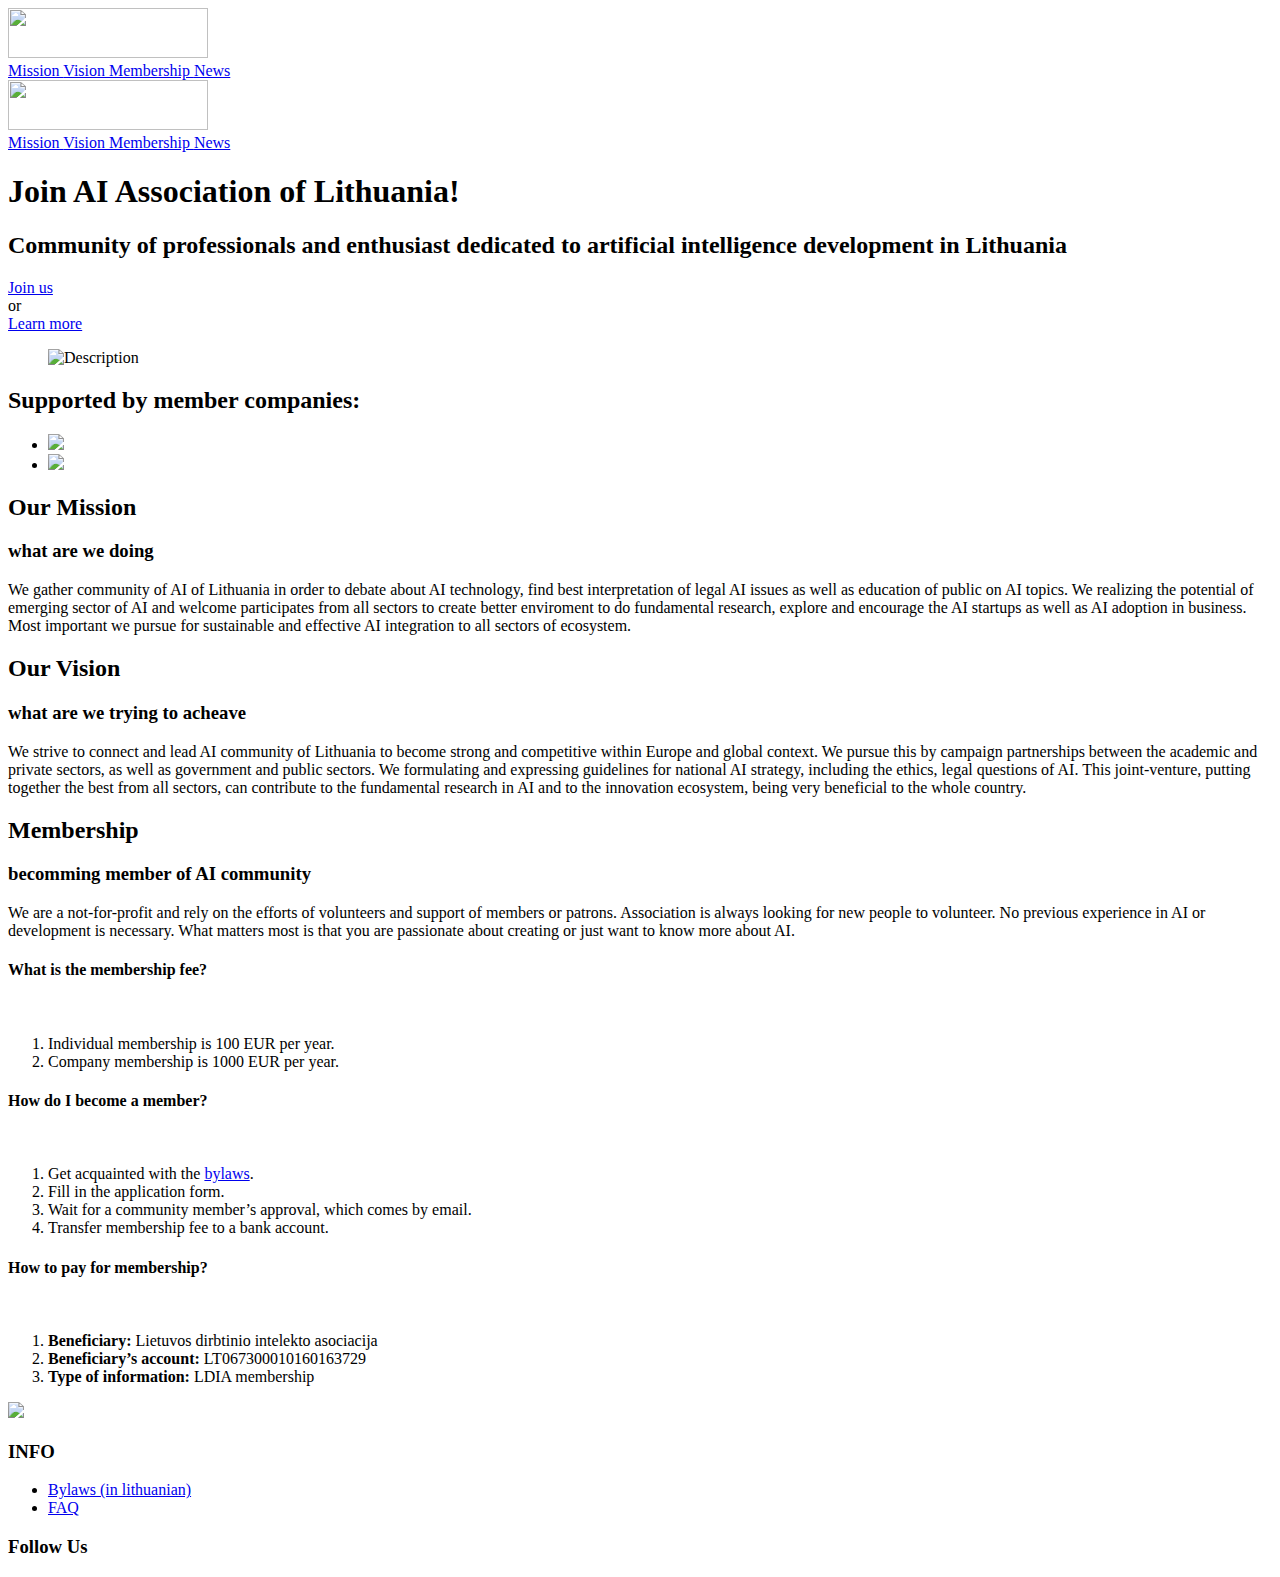
==== docs/index.html @ d112780f "rebuild" ====
<!DOCTYPE html>
<html lang="en-us">
  <head>
	<meta name="generator" content="Hugo 0.62.2" />
    

<meta property="og:title" content="Lithuania AI" />
<meta property="og:description" content="" />
<meta property="og:type" content="website" />
<meta property="og:url" content="https://theinference.tech/" />
<meta property="og:updated_time" content="2020-02-01T18:18:00+02:00" />


<meta name="description" content="Hardcoded description; the author should update :)" />
<meta charset="utf-8">
<meta name="viewport" content="width=device-width, initial-scale=1, shrink-to-fit=no">
<meta http-equiv="x-ua-compatible" content="ie=edge">
    <title>Lithuania AI</title>
    
<link rel="icon" type="image/png" href="/images/favicon.png" />
<link href="https://fonts.googleapis.com/css?family=Open&#43;Sans:400,600" rel="stylesheet">
<link rel="stylesheet" type="text/css" href="/css/style.min.1fcfa3f5044fa85db16c0efb111622a58c9e3b848386e39e2d37d505c9d7eebc.css" integrity="sha256-H8&#43;j9QRPqF2xbA77ERYipYyeO4SDhuOeLTfVBcnX7rw=">
<link rel="stylesheet" type="text/css" href="/css/icons.css">
<link rel="stylesheet" href="/css/custom.css">

  </head>
  <body>
    
    <div id="preloader">
      <div id="status"></div>
    </div>

    
    
    <section class="hero is-fullheight is-default is-bold">
  

<nav class="navbar is-fresh is-transparent no-shadow" role="navigation" aria-label="main navigation">
  <div class="container">
    <div class="navbar-brand">
      <a class="navbar-item" href="/">
        <img src="/images/logos/LDIA_200x50.svg" alt="" width="200" height="50" style="max-height: 50px !important; height: 50px;">
      </a>

      <a role="button" class="navbar-burger" aria-label="menu" aria-expanded="false" data-target="navbar-menu">
        <span aria-hidden="true"></span>
        <span aria-hidden="true"></span>
        <span aria-hidden="true"></span>
      </a>
    </div>

      <div id="navbar-menu" class="navbar-menu is-static">

        <div class="navbar-end">
          <a href="/#section1" class="navbar-item is-secondary">
            Mission
          </a>
          <a href="/#section2" class="navbar-item is-secondary">
            Vision
          </a>
          <a href="/#section3" class="navbar-item is-secondary">
            Membership
          </a>
          <a href="/news" class="navbar-item is-secondary">
            News
          </a>
        </div>
      </div>
  </div>
</nav>

  

<nav id="navbar-clone" class="navbar is-fresh is-transparent" role="navigation" aria-label="main navigation">
  <div class="container">
    <div class="navbar-brand">
      <a class="navbar-item" href="/">
        <img src="/images/logos/LDIA_200x50.svg" alt="" width="200" height="50" style="max-height: 50px !important; height: 50px;">
      </a>

      <a role="button" class="navbar-burger" aria-label="menu" aria-expanded="false" data-target="cloned-navbar-menu">
        <span aria-hidden="true"></span>
        <span aria-hidden="true"></span>
        <span aria-hidden="true"></span>
      </a>
    </div>

    <div id="cloned-navbar-menu" class="navbar-menu is-fixed">

      <div class="navbar-end">
        <a href="/#section1" class="navbar-item is-secondary">
          Mission
        </a>
        <a href="/#section2" class="navbar-item is-secondary">
          Vision
        </a>
        <a href="/#section3" class="navbar-item is-secondary">
          Membership
        </a>
        <a href="/news" class="navbar-item is-secondary">
          News
        </a>
      </div>
    </div>
</div>
</nav>

  
<div class="hero-body">
  <div class="container">
    <div class="columns is-vcentered">
      <div class="column is-5 is-offset-1 landing-caption">
        <h1 class="title is-1 is-bold is-spaced">
          Join AI Association of Lithuania!
        </h1>
        
        <h2 class="subtitle is-5 is-muted">
          Community of professionals and enthusiast dedicated to artificial intelligence development in Lithuania
        </h2>
        
        <div class="columns is-vcentered">
          <div class="column is-4">
            <a class="button cta rounded primary-btn raised" href="/#section3">
              Join us
            </a>
          </div>
          <div class="column is-1">or</div>
          <div class="column is-5">
            <a class="button cta rounded is-outlined" href="/#section1">
              Learn more
            </a>
          </div>
        </div>
      </div>
      <div class="column is-5 is-offset-1">
        <figure class="image is-4by3">
          <img src="/images/illustrations/Group_393x295.svg" alt="Description">
        </figure>
      </div>
    </div>
  </div>
</div>
  
<div class="hero-foot mb-20">
  <div class="container">
    <div class="columns">
      <div class="column">
        <h2 class="title is-5 has-text-grey-light has-text-centered">Supported by member companies:</h2>
      </div>
    </div>
    <div class="tabs is-centered">
      <ul>
        <li>
          <a>
            <img class="partner-logo" src="/images/logos/members/oxipit.svg">
          </a>
        </li>
        <li>
          <a>
            <img class="partner-logo" src="/images/logos/members/neurotechnology.svg">
          </a>
        </li>
      </ul>
    </div>
  </div>
</div>
</section>
    

    
    
<section id="section1" class="section section-feature-grey is-medium">
  <div class="container">
    <div class="title-wrapper has-text-centered">
      <h2 class="title is-2">Our Mission</h2>
      <h3 class="subtitle is-5 is-muted">what are we doing</h3>
      <div class="divider is-centered"></div>
    </div>

    <div class="content-wrapper">
      <div class="columns">
        <div class="column">
          <div class="has-text-centered has-text-justified revealOnScroll delay-1" data-animation="fadeInLeft">
            <p>We gather community of AI of Lithuania in order to debate about AI technology, find best interpretation of legal AI issues as well as education of public on AI topics. We realizing the potential of emerging sector of AI and welcome participates from all sectors to create better enviroment to do fundamental research, explore and encourage the AI startups as well as AI adoption in business. Most important we pursue for sustainable and effective AI integration to all sectors of ecosystem.</p>
          </div>
        </div>
      </div>
    </div>
  </div>
</section>

    

    
    
<section id="section2" class="section is-medium">
  <div class="container">
    <div class="title-wrapper has-text-centered">
      <h2 class="title is-2">Our Vision</h2>
      <h3 class="subtitle is-5 is-muted">what are we trying to acheave</h3>
      <div class="divider is-centered"></div>
    </div>

    <div class="content-wrapper">
      <div class="columns">
        <div class="column">
          <div class="has-text-centered has-text-justified revealOnScroll delay-1" data-animation="fadeInLeft">
            <p>We strive to connect and lead AI community of Lithuania to become strong and competitive within Europe and global context. We pursue this by campaign partnerships between the academic and private sectors, as well as government and public sectors. We formulating and expressing guidelines for national AI strategy, including the ethics, legal questions of AI. This joint-venture, putting together the best from all sectors, can contribute to the fundamental research in AI and to the innovation ecosystem, being very beneficial to the whole country.</p>
          </div>
        </div>
      </div>
    </div>
  </div>
</section>

    

    
    
<section id="section3" class="section section-feature-grey is-medium">
  <div class="container">
    <div class="title-wrapper has-text-centered">
      <h2 class="title is-2">Membership</h2>
      <h3 class="subtitle is-5 is-muted">becomming member of AI community</h3>
      <div class="divider is-centered"></div>
    </div>

    <div class="content-wrapper">
      <div class="columns">
        <div class="column">
          <div class="has-text-justified revealOnScroll delay-1" data-animation="fadeInLeft">
            <p>We are a not-for-profit and rely on the efforts of volunteers and support of members or patrons. Association is always looking for new people to volunteer. No previous experience in AI or development is necessary. What matters most is that you are passionate about creating or just want to know more about AI.</p>
          </div>
        </div>
      </div>
      <div class="columns">
        <div class="column is-one-third">
          <div class="feature-card is-bordered has-text-centered revealOnScroll delay-1" data-animation="fadeInLeft">
            <div class="card-title">
              <h4>What is the membership fee?</h4>
            </div>
            &nbsp;
            <div class="card-text has-text-left">
              <ol>
                <li>Individual membership is 100 EUR per year.</li>
                <li>Company membership is 1000 EUR per year.</li>
              </ol>
            </div>
          </div>
        </div>
        <div class="column is-one-third">
          <div class="feature-card is-bordered has-text-centered revealOnScroll delay-1" data-animation="fadeInLeft">
            <div class="card-title">
              <h4>How do I become a member?</h4>
            </div>
            &nbsp;
            <div class="card-text has-text-left">
              <ol>
                <li>Get acquainted with the <a href="/files/ldia_istatai.pdf" target="_blank">bylaws</a>.</li>
                <li>Fill in the application form.</li>
                <li>Wait for a community member’s approval, which comes by email.</li>
                <li>Transfer membership fee to a bank account.</li>
              </ol>
            </div>
          </div>
        </div>

        <div class="column is-one-third">
          <div class="feature-card is-bordered has-text-centered revealOnScroll delay-1" data-animation="fadeInLeft">
            <div class="card-title">
              <h4>How to pay for membership?</h4>
            </div>
            &nbsp;
            <div class="card-text has-text-left">
              <ol>
                <li><b>Beneficiary:</b> Lietuvos dirbtinio intelekto asociacija</li>
                <li><b>Beneficiary’s account:</b> LT067300010160163729</li>
                <li><b>Type of information:</b> LDIA membership</li>
              </ol>
            </div>
          </div>
        </div>
      </div>
    </div>
  </div>
</section>
    

    

    

    
    
<footer class="footer footer-dark">
  <div class="container">
    <div class="columns">
      <div class="column">
        <div class="footer-logo">
          <img src="/images/logos/LDIA_200x50.svg">
        </div>
      </div>
        <div class="column">
          <div class="footer-column">
            <div class="footer-header">
                <h3>INFO</h3>
            </div>
            <ul class="link-list">
              <li>
                <a href="files/ldia_istatai.pdf">
                  Bylaws (in lithuanian)
                </a>
              </li>
              <li>
                <a href="/faq">
                  FAQ
                </a>
              </li>
            </ul>
          </div>
        </div>
      <div class="column">
        <div class="footer-column">
          <div class="footer-header">
            <h3>Follow Us</h3>
            <nav class="level is-mobile">
              <div class="level-left">
                <a class="level-item" href="https://ai-lithuania.slack.com/join/shared_invite/enQtNTYzMjM3MzAwMTc4LTQ2ZGY2YTE3OWY1NjBmZWE0ZTE2NzY5OGQ5OGFkYzNkNzZjYWE4ZTEwYmZkMTM5YjRlOWI4MTE1NGNlNzAwMDU?fbclid=IwAR30mLUmQxwtltorZgb9O8aVhlE4q-9gjbeJ7l_3SCsnjO6ll8QuEY7dd0g" target="_blank">
                  <span class="icon"><i class="fa fa-slack"></i></span>
                </a>
                <a class="level-item" href="https://www.facebook.com/groups/artificialintelligence.lt/" target="_blank">
                  <span class="icon"><i class="fa fa-facebook"></i></span>
                </a>
                <a class="level-item" href="https://www.linkedin.com/company/lithuania-ai/" target="_blank">
                  <span class="icon"><i class="fa fa-linkedin"></i></span>
                </a>
                <a class="level-item" href="https://www.eventbrite.com/o/artificial-intelligence-association-of-lithuania-ldia-16793448984" target="_blank">
                  <span class="icon"><i class="fa fa-ticket"></i></span>
                </a>
                <a class="level-item" href="mailto:%20info@lithuania.ai" target="_blank">
                  <span class="icon"><i class="fa fa-envelope"></i></span>
                </a>
              </div>
            </nav>
          </div>
        </div>
      </div>
    </div>
  </div>
</footer>

    

    
    <div id="backtotop"><a href="#"></a></div>

    
    


    
    <div id="backtotop"><a href="#"></a></div>

    

    <script src="https://cdnjs.cloudflare.com/ajax/libs/jquery/2.2.4/jquery.min.js"></script>
<script src="https://unpkg.com/feather-icons"></script>
<script src="/js/fresh.js"></script>
<script src="/js/jquery.panelslider.min.js"></script>
<script src="https://cdnjs.cloudflare.com/ajax/libs/modernizr/2.8.3/modernizr.min.js"></script>
  </body>
</html>
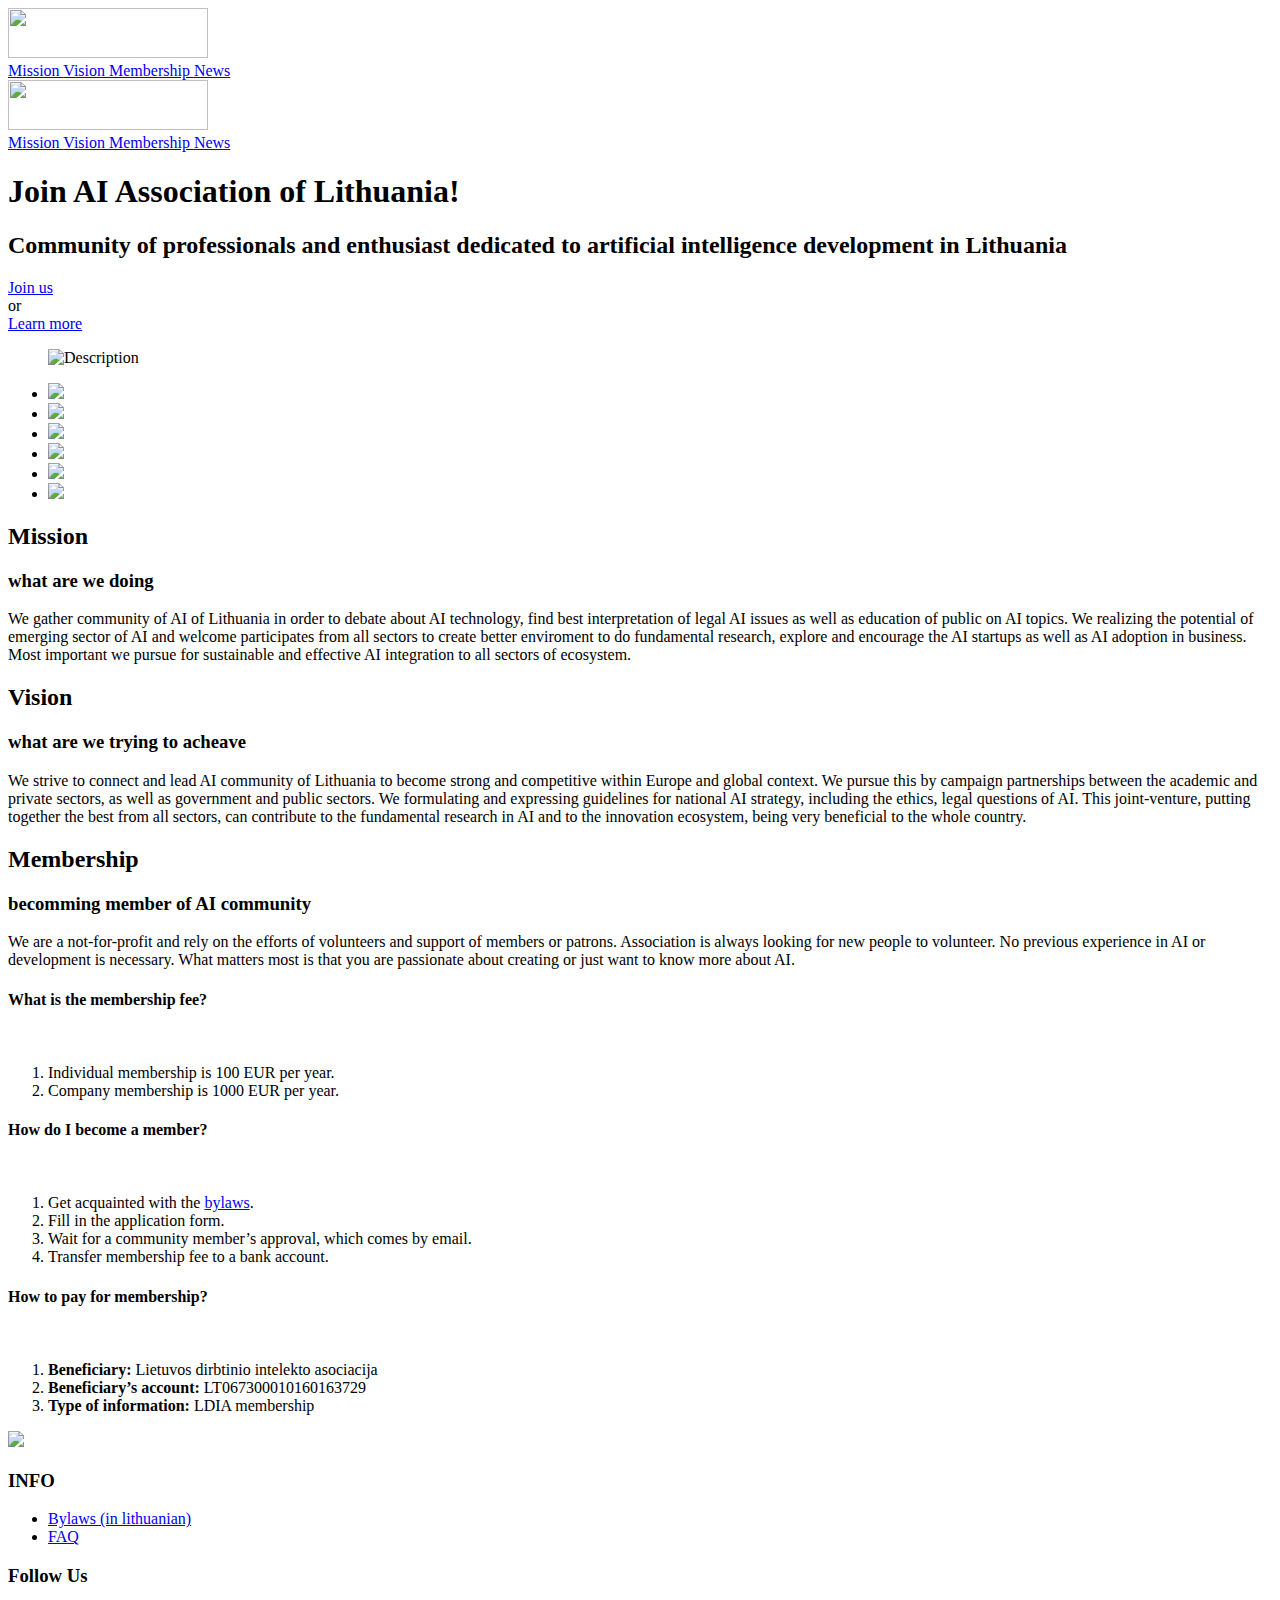
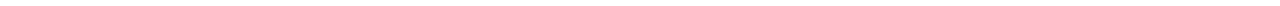
==== commit 852476a2: "rebuild site, merge mission vision sections" ====
--- a/docs/index.html
+++ b/docs/index.html
@@ -5,13 +5,13 @@
     
 
 <meta property="og:title" content="Lithuania AI" />
-<meta property="og:description" content="" />
+<meta property="og:description" content="Artificial Intelligence Association of Lithuania community site" />
 <meta property="og:type" content="website" />
 <meta property="og:url" content="https://theinference.tech/" />
 <meta property="og:updated_time" content="2020-02-01T18:18:00+02:00" />
 
 
-<meta name="description" content="Hardcoded description; the author should update :)" />
+<meta name="description" content="Artificial Intelligence Association of Lithuania community site" />
 <meta charset="utf-8">
 <meta name="viewport" content="width=device-width, initial-scale=1, shrink-to-fit=no">
 <meta http-equiv="x-ua-compatible" content="ie=edge">
@@ -55,7 +55,7 @@
           <a href="/#section1" class="navbar-item is-secondary">
             Mission
           </a>
-          <a href="/#section2" class="navbar-item is-secondary">
+          <a href="/#section1" class="navbar-item is-secondary">
             Vision
           </a>
           <a href="/#section3" class="navbar-item is-secondary">
@@ -91,7 +91,7 @@
         <a href="/#section1" class="navbar-item is-secondary">
           Mission
         </a>
-        <a href="/#section2" class="navbar-item is-secondary">
+        <a href="/#section1" class="navbar-item is-secondary">
           Vision
         </a>
         <a href="/#section3" class="navbar-item is-secondary">
@@ -143,21 +143,36 @@
   
 <div class="hero-foot mb-20">
   <div class="container">
-    <div class="columns">
-      <div class="column">
-        <h2 class="title is-5 has-text-grey-light has-text-centered">Supported by member companies:</h2>
-      </div>
-    </div>
     <div class="tabs is-centered">
       <ul>
         <li>
           <a>
-            <img class="partner-logo" src="/images/logos/members/oxipit.svg">
-          </a>
-        </li>
-        <li>
-          <a>
-            <img class="partner-logo" src="/images/logos/members/neurotechnology.svg">
+            <img class="partner-logo" src="/images/logos/members/Exacaster_123x70.png">
+          </a>
+        </li>
+        <li>
+          <a>
+            <img class="partner-logo" src="/images/logos/members/NeuroTechnology_123x70.png">
+          </a>
+        </li>
+        <li>
+          <a>
+            <img class="partner-logo" src="/images/logos/members/Oxipit_123x70_horiz.png">
+          </a>
+        </li>
+        <li>
+          <a>
+            <img class="partner-logo" src="/images/logos/members/Pixelmator_123x70.png">
+          </a>
+        </li>
+        <li>
+          <a>
+            <img class="partner-logo" src="/images/logos/members/Satalia_123x70.png">
+          </a>
+        </li>
+        <li>
+          <a>
+            <img class="partner-logo" src="/images/logos/members/Unity_123x70.png">
           </a>
         </li>
       </ul>
@@ -167,57 +182,45 @@
 </section>
     
 
-    
-    
-<section id="section1" class="section section-feature-grey is-medium">
-  <div class="container">
-    <div class="title-wrapper has-text-centered">
-      <h2 class="title is-2">Our Mission</h2>
-      <h3 class="subtitle is-5 is-muted">what are we doing</h3>
-      <div class="divider is-centered"></div>
-    </div>
-
+    <section id="section1" class="section section-feature-grey is-medium">
+  <div class="container">
     <div class="content-wrapper">
-      <div class="columns">
-        <div class="column">
-          <div class="has-text-centered has-text-justified revealOnScroll delay-1" data-animation="fadeInLeft">
-            <p>We gather community of AI of Lithuania in order to debate about AI technology, find best interpretation of legal AI issues as well as education of public on AI topics. We realizing the potential of emerging sector of AI and welcome participates from all sectors to create better enviroment to do fundamental research, explore and encourage the AI startups as well as AI adoption in business. Most important we pursue for sustainable and effective AI integration to all sectors of ecosystem.</p>
-          </div>
+      <div class="tile is-ancestor">
+        <div class="tile is-parent">
+          <article class="tile is-child">
+            <div class="content">
+              <div class="title-wrapper has-text-centered">
+                <h2 class="title is-2">Mission</h2>
+                <h3 class="subtitle is-5 is-muted">what are we doing</h3>
+                <div class="divider is-centered"></div>
+              </div>
+              <p></p>
+              <p class="content has-text-justified">We gather community of AI of Lithuania in order to debate about AI technology, find best interpretation of legal AI issues as well as education of public on AI topics. We realizing the potential of emerging sector of AI and welcome participates from all sectors to create better enviroment to do fundamental research, explore and encourage the AI startups as well as AI adoption in business. Most important we pursue for sustainable and effective AI integration to all sectors of ecosystem.</p>
+            </div>
+          </article>
+        </div>
+        <div class="tile is-parent">
+          <article class="tile is-child">
+            <div class="content">
+              <div class="title-wrapper has-text-centered">
+                <h2 class="title is-2">Vision</h2>
+                <h3 class="subtitle is-5 is-muted">what are we trying to acheave</h3>
+                <div class="divider is-centered"></div>
+              </div>
+              <p></p>
+              <p class="content content has-text-justified">We strive to connect and lead AI community of Lithuania to become strong and competitive within Europe and global context. We pursue this by campaign partnerships between the academic and private sectors, as well as government and public sectors. We formulating and expressing guidelines for national AI strategy, including the ethics, legal questions of AI. This joint-venture, putting together the best from all sectors, can contribute to the fundamental research in AI and to the innovation ecosystem, being very beneficial to the whole country.</p>
+            </div>
+          </article>
         </div>
       </div>
     </div>
   </div>
 </section>
 
-    
-
-    
-    
-<section id="section2" class="section is-medium">
-  <div class="container">
-    <div class="title-wrapper has-text-centered">
-      <h2 class="title is-2">Our Vision</h2>
-      <h3 class="subtitle is-5 is-muted">what are we trying to acheave</h3>
-      <div class="divider is-centered"></div>
-    </div>
-
-    <div class="content-wrapper">
-      <div class="columns">
-        <div class="column">
-          <div class="has-text-centered has-text-justified revealOnScroll delay-1" data-animation="fadeInLeft">
-            <p>We strive to connect and lead AI community of Lithuania to become strong and competitive within Europe and global context. We pursue this by campaign partnerships between the academic and private sectors, as well as government and public sectors. We formulating and expressing guidelines for national AI strategy, including the ethics, legal questions of AI. This joint-venture, putting together the best from all sectors, can contribute to the fundamental research in AI and to the innovation ecosystem, being very beneficial to the whole country.</p>
-          </div>
-        </div>
-      </div>
-    </div>
-  </div>
-</section>
-
-    
-
-    
-    
-<section id="section3" class="section section-feature-grey is-medium">
+
+    
+    
+<section id="section2" class="section section-feature-grey is-medium">
   <div class="container">
     <div class="title-wrapper has-text-centered">
       <h2 class="title is-2">Membership</h2>
@@ -291,13 +294,15 @@
     
 
     
+
+    
     
 <footer class="footer footer-dark">
   <div class="container">
     <div class="columns">
       <div class="column">
         <div class="footer-logo">
-          <img src="/images/logos/LDIA_200x50.svg">
+          <img src="/images/logos/LDIA_200x50_white.svg">
         </div>
       </div>
         <div class="column">
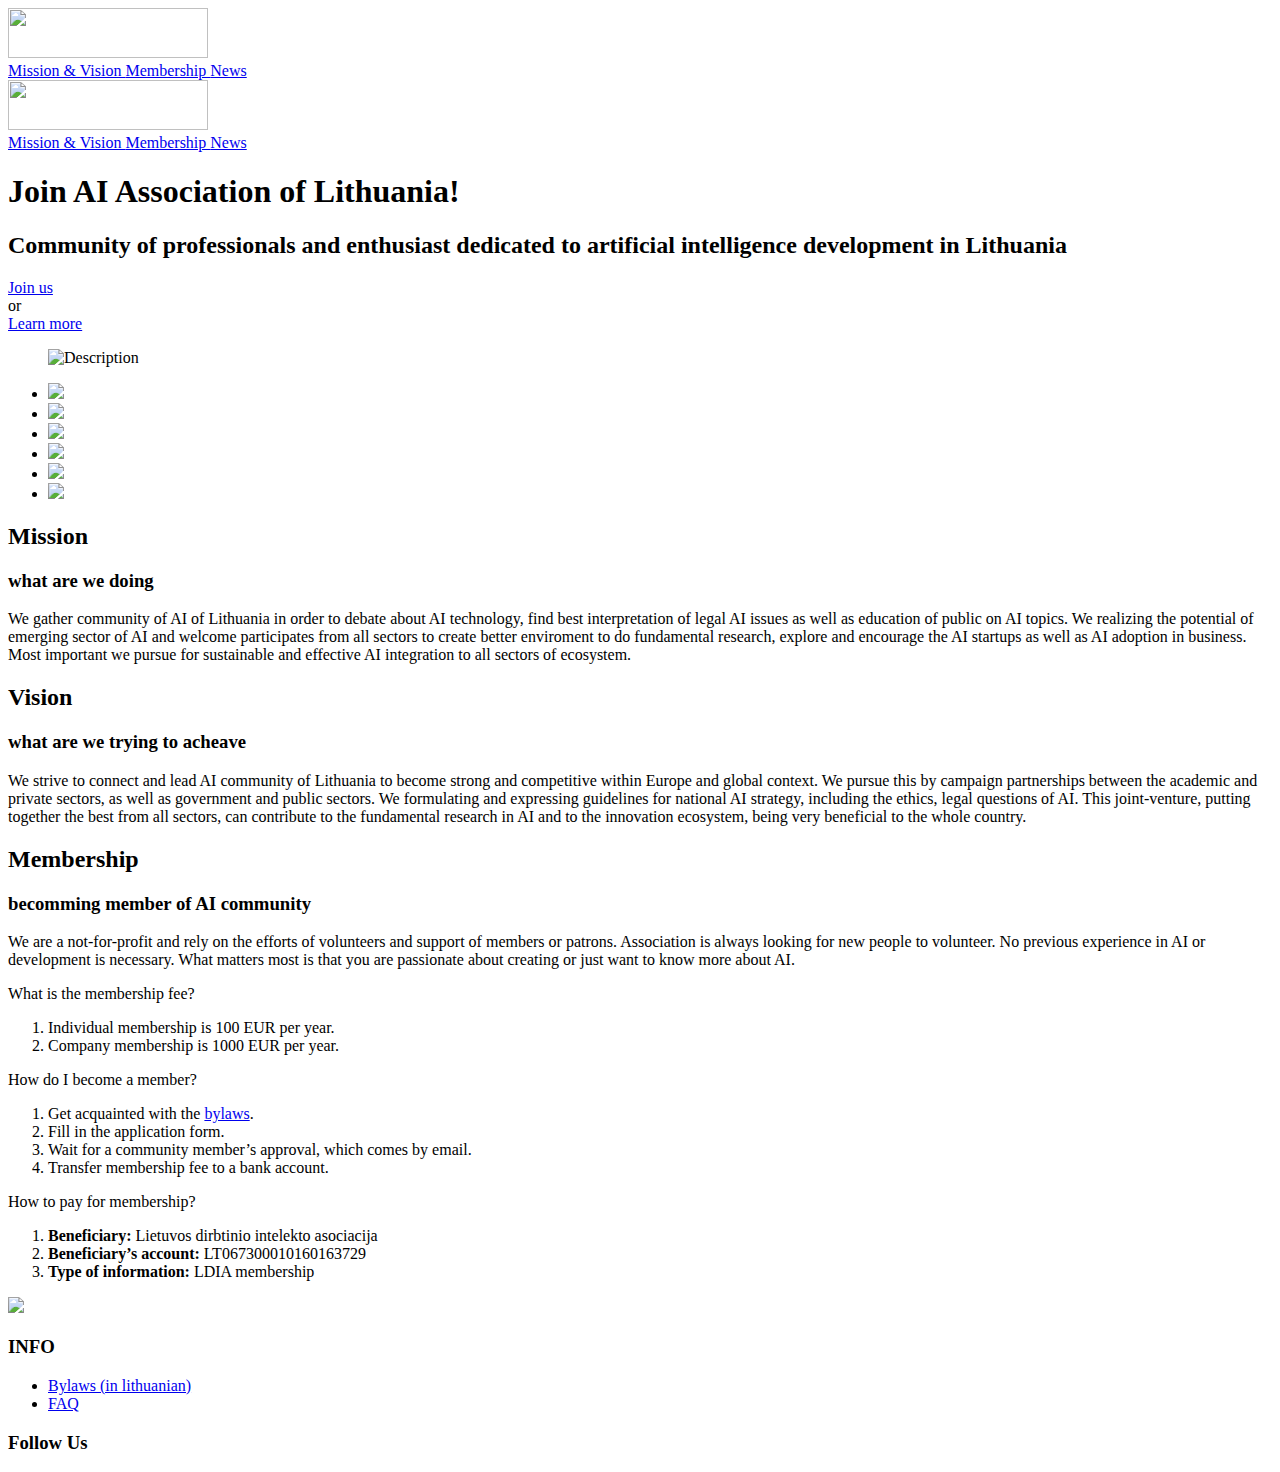
==== commit 386c8971: "rebuild site, updated membership layout" ====
--- a/docs/index.html
+++ b/docs/index.html
@@ -52,13 +52,10 @@
       <div id="navbar-menu" class="navbar-menu is-static">
 
         <div class="navbar-end">
-          <a href="/#section1" class="navbar-item is-secondary">
-            Mission
-          </a>
-          <a href="/#section1" class="navbar-item is-secondary">
-            Vision
-          </a>
-          <a href="/#section3" class="navbar-item is-secondary">
+          <a href="/#mission" class="navbar-item is-secondary">
+            Mission &amp; Vision
+          </a>
+          <a href="/#membership" class="navbar-item is-secondary">
             Membership
           </a>
           <a href="/news" class="navbar-item is-secondary">
@@ -88,13 +85,10 @@
     <div id="cloned-navbar-menu" class="navbar-menu is-fixed">
 
       <div class="navbar-end">
-        <a href="/#section1" class="navbar-item is-secondary">
-          Mission
+        <a href="/#mission" class="navbar-item is-secondary">
+          Mission &amp; Vision
         </a>
-        <a href="/#section1" class="navbar-item is-secondary">
-          Vision
-        </a>
-        <a href="/#section3" class="navbar-item is-secondary">
+        <a href="/#membership" class="navbar-item is-secondary">
           Membership
         </a>
         <a href="/news" class="navbar-item is-secondary">
@@ -182,11 +176,11 @@
 </section>
     
 
-    <section id="section1" class="section section-feature-grey is-medium">
+    <section id="mission" class="section section-feature-grey is-medium">
   <div class="container">
     <div class="content-wrapper">
       <div class="tile is-ancestor">
-        <div class="tile is-parent">
+        <div class="tile is-parent revealOnScroll delay-1" data-animation="fadeInLeft">
           <article class="tile is-child">
             <div class="content">
               <div class="title-wrapper has-text-centered">
@@ -199,7 +193,7 @@
             </div>
           </article>
         </div>
-        <div class="tile is-parent">
+        <div class="tile is-parent revealOnScroll delay-1" data-animation="fadeInLeft">
           <article class="tile is-child">
             <div class="content">
               <div class="title-wrapper has-text-centered">
@@ -220,7 +214,7 @@
 
     
     
-<section id="section2" class="section section-feature-grey is-medium">
+<section id="membership" class="section section-feature-grey is-medium">
   <div class="container">
     <div class="title-wrapper has-text-centered">
       <h2 class="title is-2">Membership</h2>
@@ -229,59 +223,55 @@
     </div>
 
     <div class="content-wrapper">
-      <div class="columns">
-        <div class="column">
-          <div class="has-text-justified revealOnScroll delay-1" data-animation="fadeInLeft">
-            <p>We are a not-for-profit and rely on the efforts of volunteers and support of members or patrons. Association is always looking for new people to volunteer. No previous experience in AI or development is necessary. What matters most is that you are passionate about creating or just want to know more about AI.</p>
-          </div>
-        </div>
-      </div>
-      <div class="columns">
-        <div class="column is-one-third">
-          <div class="feature-card is-bordered has-text-centered revealOnScroll delay-1" data-animation="fadeInLeft">
-            <div class="card-title">
-              <h4>What is the membership fee?</h4>
-            </div>
-            &nbsp;
-            <div class="card-text has-text-left">
-              <ol>
-                <li>Individual membership is 100 EUR per year.</li>
-                <li>Company membership is 1000 EUR per year.</li>
-              </ol>
-            </div>
-          </div>
-        </div>
-        <div class="column is-one-third">
-          <div class="feature-card is-bordered has-text-centered revealOnScroll delay-1" data-animation="fadeInLeft">
-            <div class="card-title">
-              <h4>How do I become a member?</h4>
-            </div>
-            &nbsp;
-            <div class="card-text has-text-left">
-              <ol>
-                <li>Get acquainted with the <a href="/files/ldia_istatai.pdf" target="_blank">bylaws</a>.</li>
-                <li>Fill in the application form.</li>
-                <li>Wait for a community member’s approval, which comes by email.</li>
-                <li>Transfer membership fee to a bank account.</li>
-              </ol>
-            </div>
-          </div>
-        </div>
-
-        <div class="column is-one-third">
-          <div class="feature-card is-bordered has-text-centered revealOnScroll delay-1" data-animation="fadeInLeft">
-            <div class="card-title">
-              <h4>How to pay for membership?</h4>
-            </div>
-            &nbsp;
-            <div class="card-text has-text-left">
-              <ol>
-                <li><b>Beneficiary:</b> Lietuvos dirbtinio intelekto asociacija</li>
-                <li><b>Beneficiary’s account:</b> LT067300010160163729</li>
-                <li><b>Type of information:</b> LDIA membership</li>
-              </ol>
-            </div>
-          </div>
+      <div class="content">
+        <div class="columns is-centered has-text-justified">
+          <div class="column is-8">
+            <p class="content">We are a not-for-profit and rely on the efforts of volunteers and support of members or patrons. Association is always looking for new people to volunteer. No previous experience in AI or development is necessary. What matters most is that you are passionate about creating or just want to know more about AI.</p>
+          </div>
+        </div>
+      </div>
+      <div class="tile is-ancestor">
+        <div class="tile is-parent revealOnScroll delay-1" data-animation="fadeInLeft">
+          <article class="tile is-child box">
+            <div class="content">
+              <p class="title is-4">What is the membership fee?</p>
+              <div class="content">
+                <ol>
+                  <li>Individual membership is 100 EUR per year.</li>
+                  <li>Company membership is 1000 EUR per year.</li>
+                </ol>
+              </div>
+            </div>
+          </article>
+        </div>
+        <div class="tile is-parent revealOnScroll delay-1" data-animation="fadeInLeft">
+          <article class="tile is-child box">
+            <div class="content">
+              <p class="title is-4">How do I become a member?</p>
+              <div class="content">
+                <ol>
+                  <li>Get acquainted with the <a href="/files/ldia_istatai.pdf" target="_blank">bylaws</a>.</li>
+                  <li>Fill in the application form.</li>
+                  <li>Wait for a community member’s approval, which comes by email.</li>
+                  <li>Transfer membership fee to a bank account.</li>
+                </ol>
+              </div>
+            </div>
+          </article>
+        </div>
+        <div class="tile is-parent revealOnScroll delay-1" data-animation="fadeInLeft">
+          <article class="tile is-child box">
+            <div class="content">
+              <p class="title is-4">How to pay for membership?</p>
+              <div class="content">
+                <ol>
+                  <li><b>Beneficiary:</b> Lietuvos dirbtinio intelekto asociacija</li>
+                  <li><b>Beneficiary’s account:</b> LT067300010160163729</li>
+                  <li><b>Type of information:</b> LDIA membership</li>
+                </ol>
+              </div>
+            </div>
+          </article>
         </div>
       </div>
     </div>
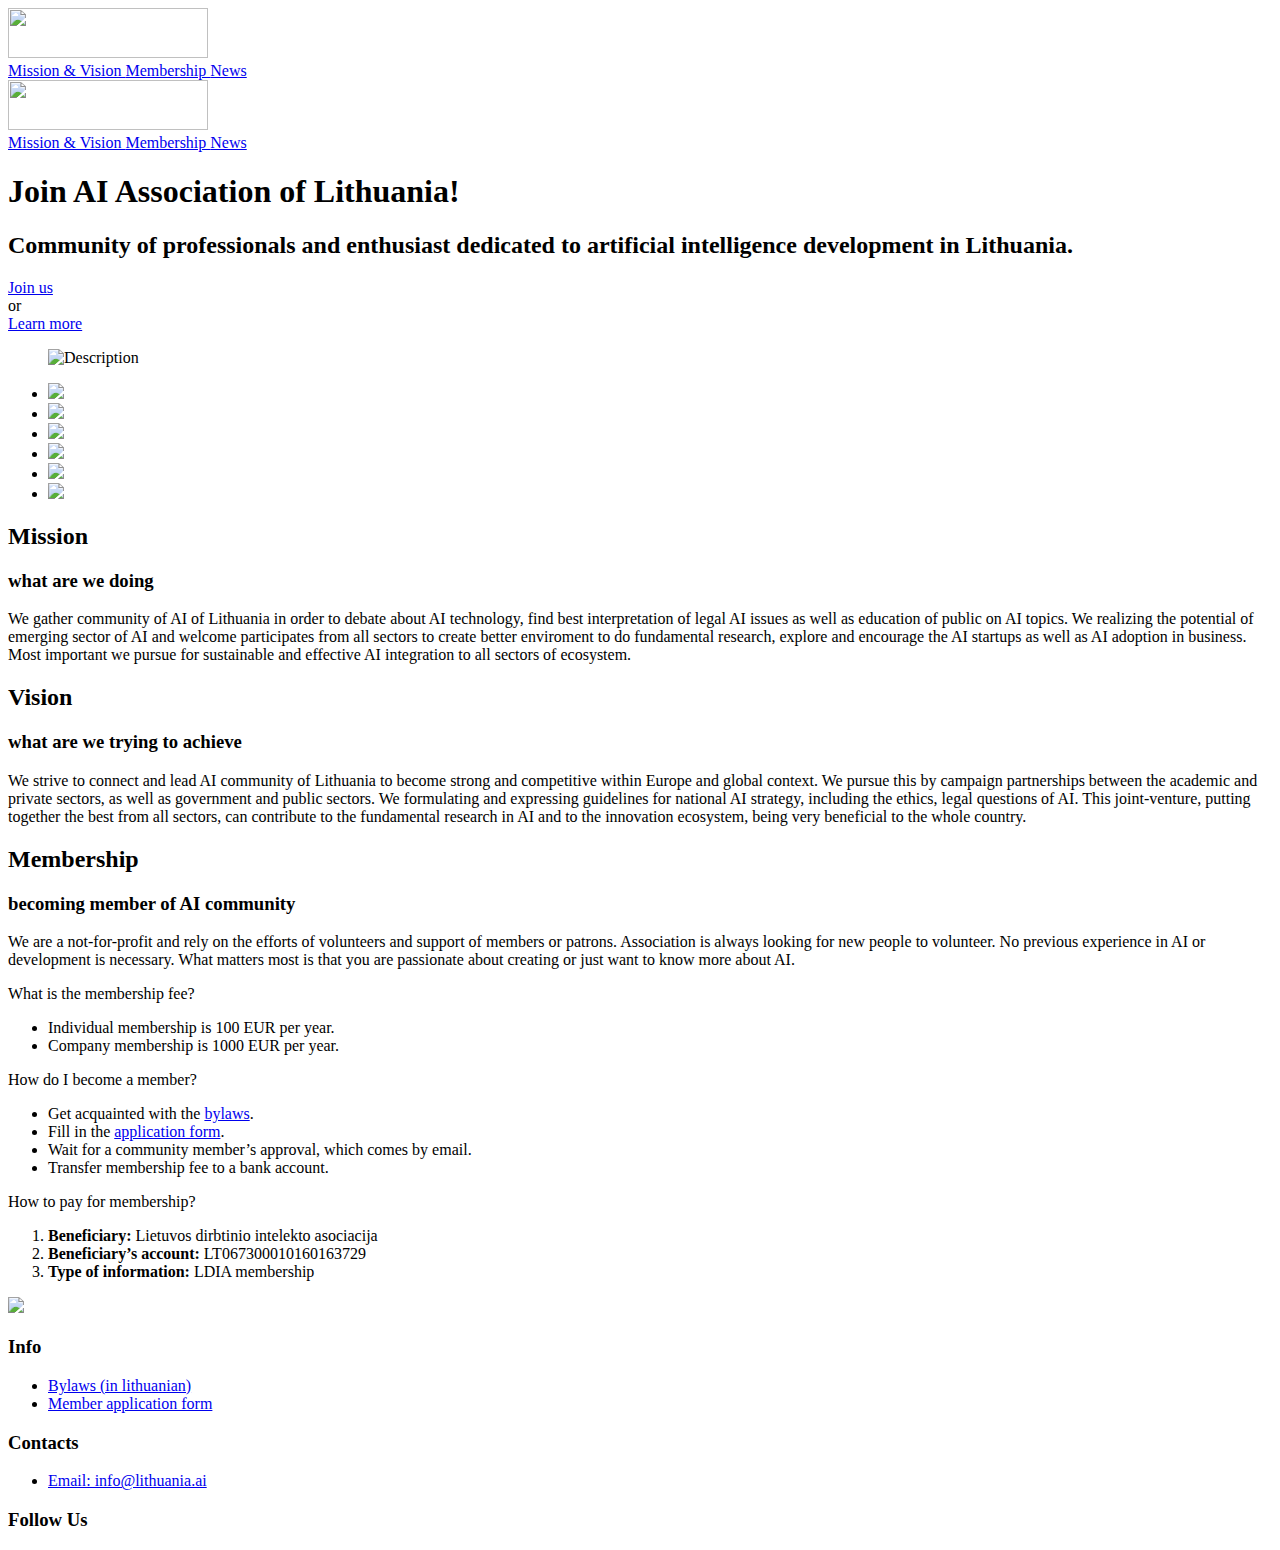
==== commit 2055c4e0: "updated logos, rebuild" ====
--- a/docs/index.html
+++ b/docs/index.html
@@ -109,18 +109,18 @@
         </h1>
         
         <h2 class="subtitle is-5 is-muted">
-          Community of professionals and enthusiast dedicated to artificial intelligence development in Lithuania
+          Community of professionals and enthusiast dedicated to artificial intelligence development in Lithuania.
         </h2>
         
         <div class="columns is-vcentered">
           <div class="column is-4">
-            <a class="button cta rounded primary-btn raised" href="/#section3">
+            <a class="button cta rounded primary-btn raised" href="/#membership">
               Join us
             </a>
           </div>
           <div class="column is-1">or</div>
           <div class="column is-5">
-            <a class="button cta rounded is-outlined" href="/#section1">
+            <a class="button cta rounded is-outlined" href="/#mission">
               Learn more
             </a>
           </div>
@@ -141,32 +141,32 @@
       <ul>
         <li>
           <a>
-            <img class="partner-logo" src="/images/logos/members/Exacaster_123x70.png">
-          </a>
-        </li>
-        <li>
-          <a>
-            <img class="partner-logo" src="/images/logos/members/NeuroTechnology_123x70.png">
-          </a>
-        </li>
-        <li>
-          <a>
-            <img class="partner-logo" src="/images/logos/members/Oxipit_123x70_horiz.png">
-          </a>
-        </li>
-        <li>
-          <a>
-            <img class="partner-logo" src="/images/logos/members/Pixelmator_123x70.png">
-          </a>
-        </li>
-        <li>
-          <a>
-            <img class="partner-logo" src="/images/logos/members/Satalia_123x70.png">
-          </a>
-        </li>
-        <li>
-          <a>
-            <img class="partner-logo" src="/images/logos/members/Unity_123x70.png">
+            <img class="partner-logo" src="/images/logos/members/Exacaster_123x70@4x.png">
+          </a>
+        </li>
+        <li>
+          <a>
+            <img class="partner-logo" src="/images/logos/members/NeuroTechnology_123x70@4x.png">
+          </a>
+        </li>
+        <li>
+          <a>
+            <img class="partner-logo" src="/images/logos/members/Oxipit_123x70@4x.png">
+          </a>
+        </li>
+        <li>
+          <a>
+            <img class="partner-logo" src="/images/logos/members/Pixelmator_123x70@4x.png">
+          </a>
+        </li>
+        <li>
+          <a>
+            <img class="partner-logo" src="/images/logos/members/Satalia_123x70@4x.png">
+          </a>
+        </li>
+        <li>
+          <a>
+            <img class="partner-logo" src="/images/logos/members/Unity_123x70@4x.png">
           </a>
         </li>
       </ul>
@@ -179,97 +179,105 @@
     <section id="mission" class="section section-feature-grey is-medium">
   <div class="container">
     <div class="content-wrapper">
+      <div class="columns is-centered">
+        <div class="column is-10">
+        <div class="tile is-ancestor">
+          <div class="tile is-parent revealOnScroll delay-1" data-animation="fadeInLeft">
+            <article class="tile is-child box">
+              <div class="content has-padding-2em">
+                <div class="title-wrapper has-text-centered has-padding-2em-bottom">
+                  <h2 class="title is-2">Mission</h2>
+                  <h3 class="subtitle is-5 is-muted">what are we doing</h3>
+                  <div class="divider is-centered"></div>
+                </div>
+                <p class="content has-text-centered">We gather community of AI of Lithuania in order to debate about AI technology, find best interpretation of legal AI issues as well as education of public on AI topics. We realizing the potential of emerging sector of AI and welcome participates from all sectors to create better enviroment to do fundamental research, explore and encourage the AI startups as well as AI adoption in business. Most important we pursue for sustainable and effective AI integration to all sectors of ecosystem.</p>
+              </div>
+            </article>
+          </div>
+          <div class="tile is-parent revealOnScroll delay-1" data-animation="fadeInLeft">
+            <article class="tile is-child box">
+              <div class="content has-padding-2em">
+                <div class="title-wrapper has-text-centered has-padding-2em-bottom">
+                  <h2 class="title is-2">Vision</h2>
+                  <h3 class="subtitle is-5 is-muted">what are we trying to achieve</h3>
+                  <div class="divider is-centered"></div>
+                </div>
+                <p class="content content has-text-centered">We strive to connect and lead AI community of Lithuania to become strong and competitive within Europe and global context. We pursue this by campaign partnerships between the academic and private sectors, as well as government and public sectors. We formulating and expressing guidelines for national AI strategy, including the ethics, legal questions of AI. This joint-venture, putting together the best from all sectors, can contribute to the fundamental research in AI and to the innovation ecosystem, being very beneficial to the whole country.</p>
+              </div>
+            </article>
+          </div>
+        </div>
+      </div>
+      </div>
+    </div>
+  </div>
+</section>
+
+
+    
+    
+<section id="membership" class="section is-medium">
+  <div class="container">
+    <div class="title-wrapper has-text-centered">
+      <h2 class="title is-2">Membership</h2>
+      <h3 class="subtitle is-5 is-muted">becoming member of AI community</h3>
+      <div class="divider is-centered"></div>
+    </div>
+
+    <div class="content-wrapper">
+      <div class="content">
+        <div class="columns is-centered has-text-centered">
+          <div class="column is-10">
+            <p class="content">We are a not-for-profit and rely on the efforts of volunteers and support of members or patrons. Association is always looking for new people to volunteer. No previous experience in AI or development is necessary. What matters most is that you are passionate about creating or just want to know more about AI.</p>
+          </div>
+        </div>
+      </div>
       <div class="tile is-ancestor">
         <div class="tile is-parent revealOnScroll delay-1" data-animation="fadeInLeft">
-          <article class="tile is-child">
-            <div class="content">
-              <div class="title-wrapper has-text-centered">
-                <h2 class="title is-2">Mission</h2>
-                <h3 class="subtitle is-5 is-muted">what are we doing</h3>
-                <div class="divider is-centered"></div>
-              </div>
-              <p></p>
-              <p class="content has-text-justified">We gather community of AI of Lithuania in order to debate about AI technology, find best interpretation of legal AI issues as well as education of public on AI topics. We realizing the potential of emerging sector of AI and welcome participates from all sectors to create better enviroment to do fundamental research, explore and encourage the AI startups as well as AI adoption in business. Most important we pursue for sustainable and effective AI integration to all sectors of ecosystem.</p>
+          <article class="tile is-child box has-no-padding">
+            <div class="card-header">
+              <div class="card-header-title has-padding-2em has-text-centered has-dead-purple-bgcolor">
+                <p class="title is-4">What is the membership fee?</p>
+              </div>
+            </div>
+            <div class="content has-padding-2em">
+              <ul>
+                <li>Individual membership is 100 EUR per year.</li>
+                <li>Company membership is 1000 EUR per year.</li>
+              </ul>
             </div>
           </article>
         </div>
         <div class="tile is-parent revealOnScroll delay-1" data-animation="fadeInLeft">
-          <article class="tile is-child">
-            <div class="content">
-              <div class="title-wrapper has-text-centered">
-                <h2 class="title is-2">Vision</h2>
-                <h3 class="subtitle is-5 is-muted">what are we trying to acheave</h3>
-                <div class="divider is-centered"></div>
-              </div>
-              <p></p>
-              <p class="content content has-text-justified">We strive to connect and lead AI community of Lithuania to become strong and competitive within Europe and global context. We pursue this by campaign partnerships between the academic and private sectors, as well as government and public sectors. We formulating and expressing guidelines for national AI strategy, including the ethics, legal questions of AI. This joint-venture, putting together the best from all sectors, can contribute to the fundamental research in AI and to the innovation ecosystem, being very beneficial to the whole country.</p>
+          <article class="tile is-child box has-no-padding">
+            <div class="card-header">
+              <div class="card-header-title has-padding-2em has-text-centered has-dead-purple-bgcolor">
+                <p class="title is-4">How do I become a member?</p>
+              </div>
+            </div>
+            <div class="content has-padding-2em">
+              <ul>
+                <li>Get acquainted with the <a href="/files/ldia_istatai.pdf" target="_blank">bylaws</a>.</li>
+                <li>Fill in the <a href="https://docs.google.com/forms/d/e/1FAIpQLSddLuSeS5BUFgY7RSHP1_urgg0rSALZMvL_pZicbxt-Xe4u7w/viewform" target="_blank">application form</a>.</li>
+                <li>Wait for a community member’s approval, which comes by email.</li>
+                <li>Transfer membership fee to a bank account.</li>
+              </ul>
             </div>
           </article>
         </div>
-      </div>
-    </div>
-  </div>
-</section>
-
-
-    
-    
-<section id="membership" class="section section-feature-grey is-medium">
-  <div class="container">
-    <div class="title-wrapper has-text-centered">
-      <h2 class="title is-2">Membership</h2>
-      <h3 class="subtitle is-5 is-muted">becomming member of AI community</h3>
-      <div class="divider is-centered"></div>
-    </div>
-
-    <div class="content-wrapper">
-      <div class="content">
-        <div class="columns is-centered has-text-justified">
-          <div class="column is-8">
-            <p class="content">We are a not-for-profit and rely on the efforts of volunteers and support of members or patrons. Association is always looking for new people to volunteer. No previous experience in AI or development is necessary. What matters most is that you are passionate about creating or just want to know more about AI.</p>
-          </div>
-        </div>
-      </div>
-      <div class="tile is-ancestor">
         <div class="tile is-parent revealOnScroll delay-1" data-animation="fadeInLeft">
-          <article class="tile is-child box">
-            <div class="content">
-              <p class="title is-4">What is the membership fee?</p>
-              <div class="content">
-                <ol>
-                  <li>Individual membership is 100 EUR per year.</li>
-                  <li>Company membership is 1000 EUR per year.</li>
-                </ol>
-              </div>
-            </div>
-          </article>
-        </div>
-        <div class="tile is-parent revealOnScroll delay-1" data-animation="fadeInLeft">
-          <article class="tile is-child box">
-            <div class="content">
-              <p class="title is-4">How do I become a member?</p>
-              <div class="content">
-                <ol>
-                  <li>Get acquainted with the <a href="/files/ldia_istatai.pdf" target="_blank">bylaws</a>.</li>
-                  <li>Fill in the application form.</li>
-                  <li>Wait for a community member’s approval, which comes by email.</li>
-                  <li>Transfer membership fee to a bank account.</li>
-                </ol>
-              </div>
-            </div>
-          </article>
-        </div>
-        <div class="tile is-parent revealOnScroll delay-1" data-animation="fadeInLeft">
-          <article class="tile is-child box">
-            <div class="content">
-              <p class="title is-4">How to pay for membership?</p>
-              <div class="content">
-                <ol>
-                  <li><b>Beneficiary:</b> Lietuvos dirbtinio intelekto asociacija</li>
-                  <li><b>Beneficiary’s account:</b> LT067300010160163729</li>
-                  <li><b>Type of information:</b> LDIA membership</li>
-                </ol>
-              </div>
+          <article class="tile is-child box has-no-padding">
+            <div class="card-header">
+              <div class="card-header-title has-padding-2em has-text-centered has-dead-purple-bgcolor">
+                <p class="title is-4">How to pay for membership?</p>
+              </div>
+            </div>
+            <div class="content has-padding-2em">
+              <ol>
+                <li><b>Beneficiary:</b> Lietuvos dirbtinio intelekto asociacija</li>
+                <li><b>Beneficiary’s account:</b> LT067300010160163729</li>
+                <li><b>Type of information:</b> LDIA membership</li>
+              </ol>
             </div>
           </article>
         </div>
@@ -298,7 +306,7 @@
         <div class="column">
           <div class="footer-column">
             <div class="footer-header">
-                <h3>INFO</h3>
+                <h3>Info</h3>
             </div>
             <ul class="link-list">
               <li>
@@ -307,8 +315,22 @@
                 </a>
               </li>
               <li>
-                <a href="/faq">
-                  FAQ
+                <a href="https://docs.google.com/forms/d/e/1FAIpQLSddLuSeS5BUFgY7RSHP1_urgg0rSALZMvL_pZicbxt-Xe4u7w/viewform">
+                  Member application form
+                </a>
+              </li>
+            </ul>
+          </div>
+        </div>
+        <div class="column">
+          <div class="footer-column">
+            <div class="footer-header">
+                <h3>Contacts</h3>
+            </div>
+            <ul class="link-list">
+              <li>
+                <a href="mailto:%20info@lithuania.ai">
+                  Email: info@lithuania.ai
                 </a>
               </li>
             </ul>
@@ -332,9 +354,6 @@
                 <a class="level-item" href="https://www.eventbrite.com/o/artificial-intelligence-association-of-lithuania-ldia-16793448984" target="_blank">
                   <span class="icon"><i class="fa fa-ticket"></i></span>
                 </a>
-                <a class="level-item" href="mailto:%20info@lithuania.ai" target="_blank">
-                  <span class="icon"><i class="fa fa-envelope"></i></span>
-                </a>
               </div>
             </nav>
           </div>
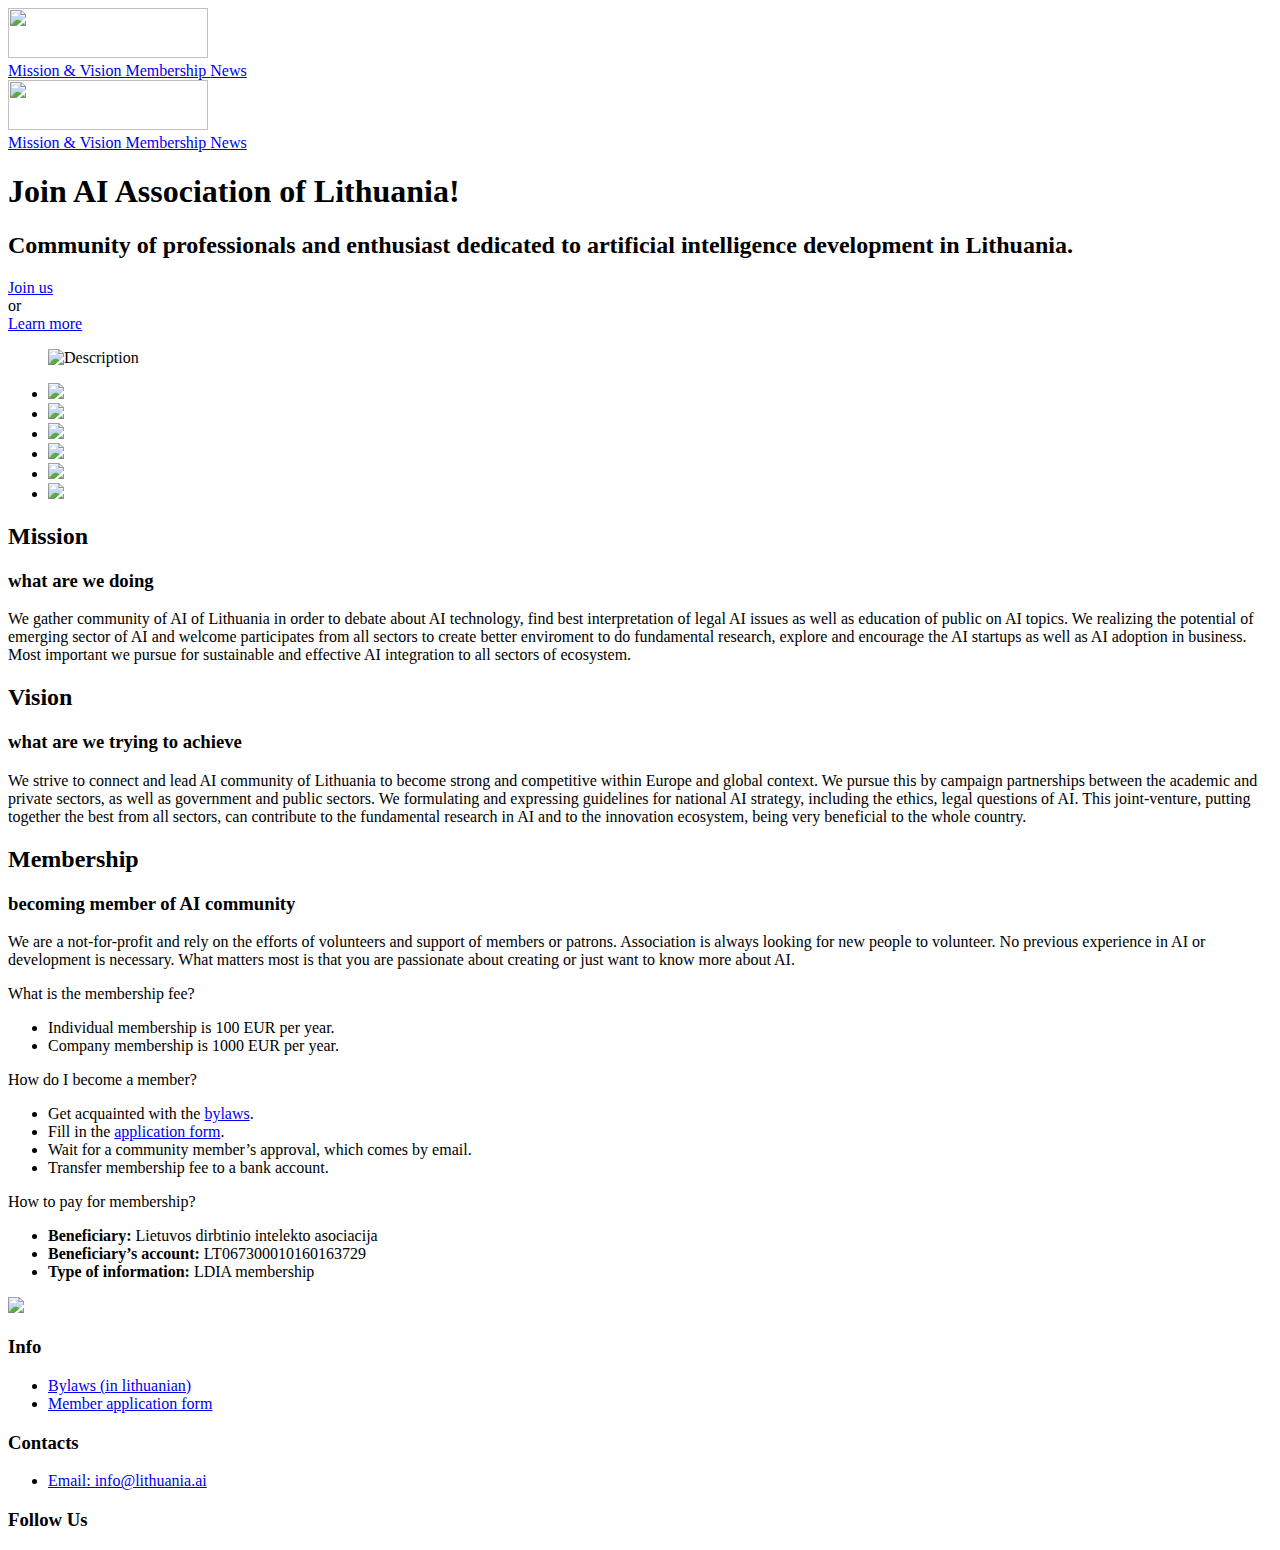
==== commit 961f9c6a: "rebuild" ====
--- a/docs/index.html
+++ b/docs/index.html
@@ -273,11 +273,11 @@
               </div>
             </div>
             <div class="content has-padding-2em">
-              <ol>
+              <ul>
                 <li><b>Beneficiary:</b> Lietuvos dirbtinio intelekto asociacija</li>
                 <li><b>Beneficiary’s account:</b> LT067300010160163729</li>
                 <li><b>Type of information:</b> LDIA membership</li>
-              </ol>
+              </ul>
             </div>
           </article>
         </div>
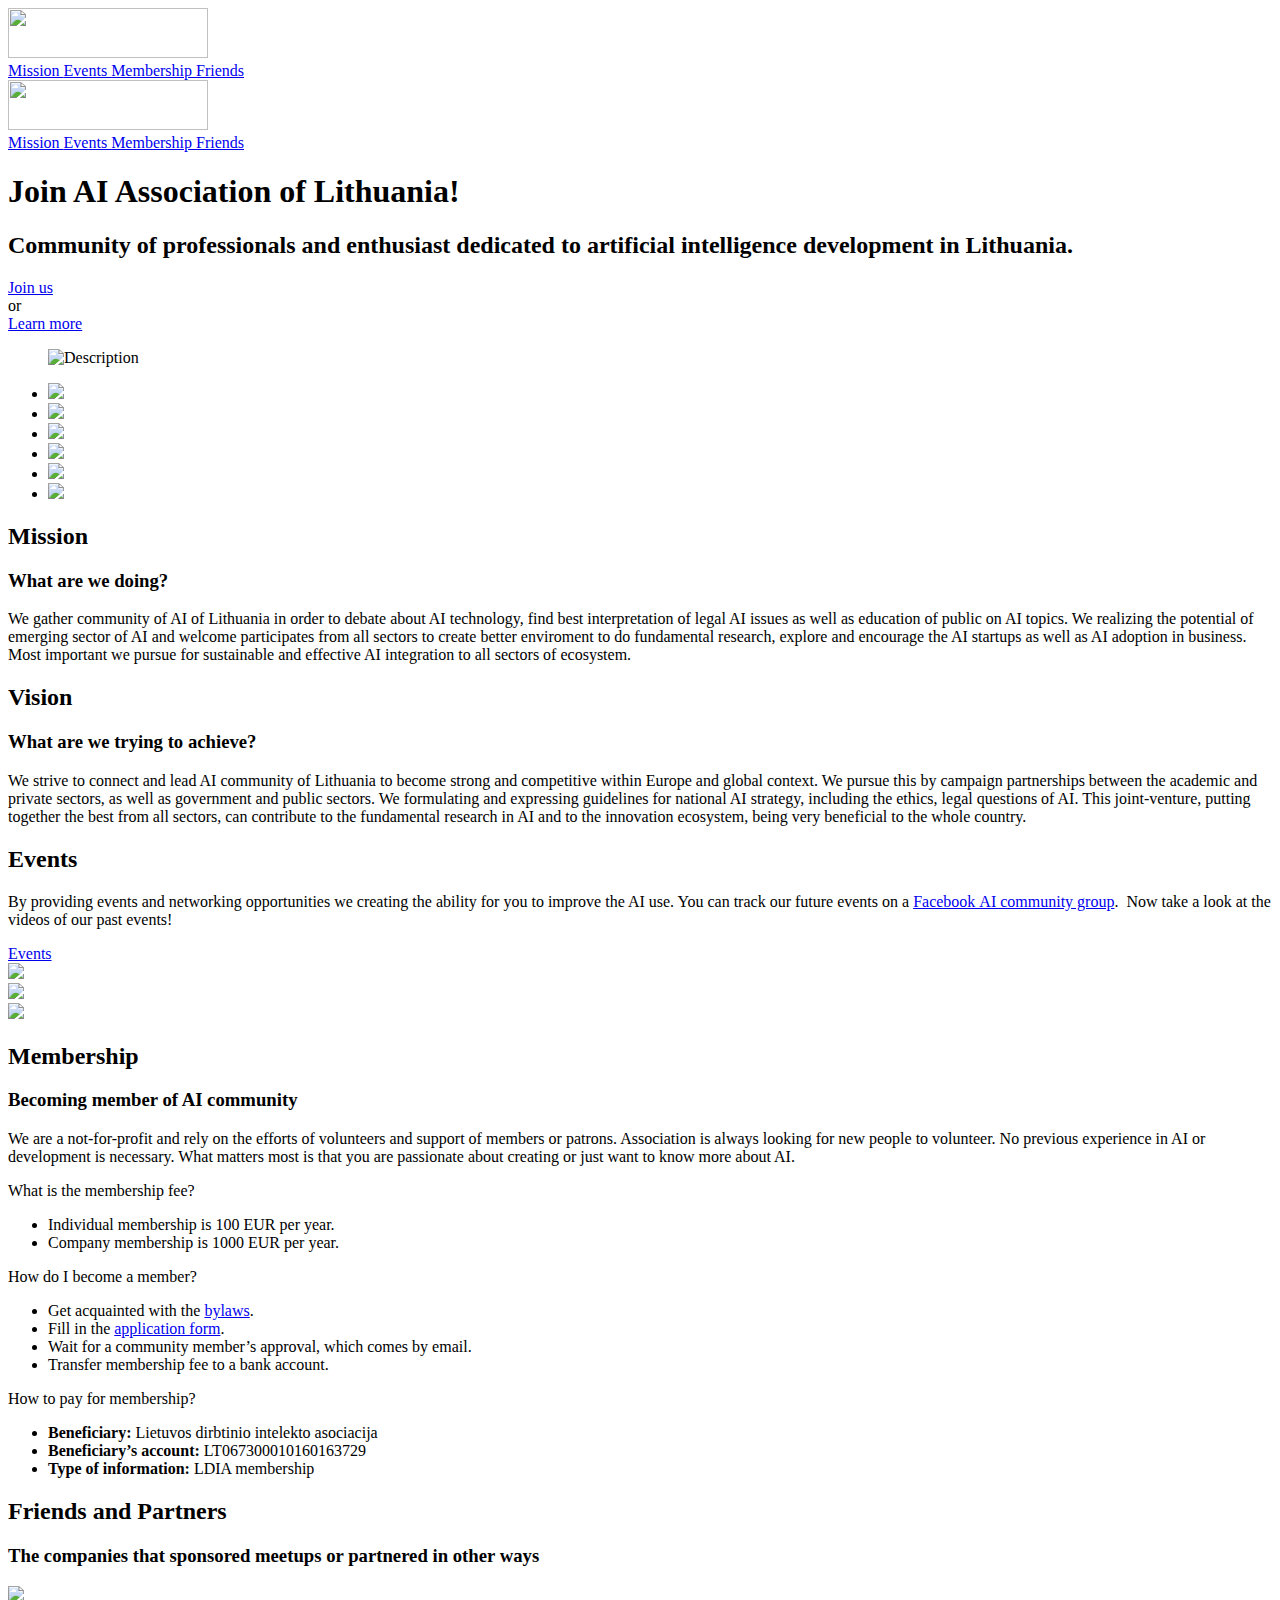
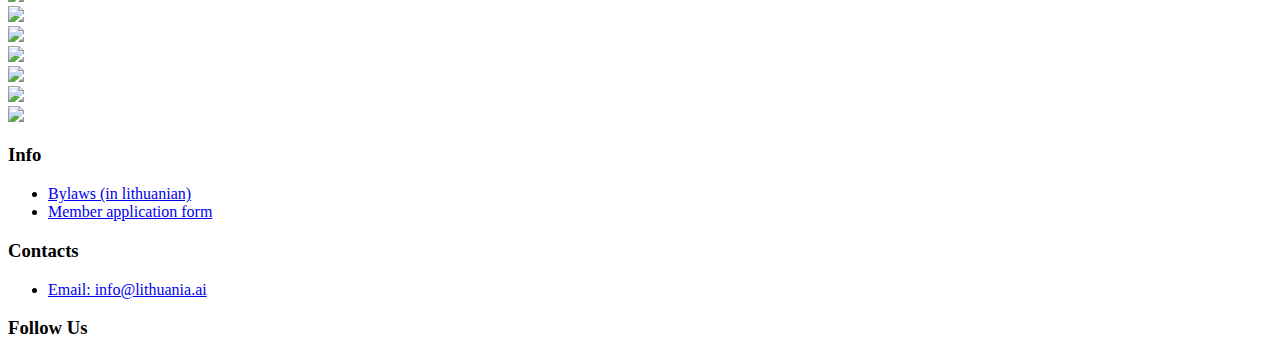
==== commit 7bc5436d: "added events and friends" ====
--- a/docs/index.html
+++ b/docs/index.html
@@ -53,13 +53,16 @@
 
         <div class="navbar-end">
           <a href="/#mission" class="navbar-item is-secondary">
-            Mission &amp; Vision
+            Mission
+          </a>
+          <a href="/#events" class="navbar-item is-secondary">
+            Events
           </a>
           <a href="/#membership" class="navbar-item is-secondary">
             Membership
           </a>
-          <a href="/news" class="navbar-item is-secondary">
-            News
+          <a href="/#friends" class="navbar-item is-secondary">
+            Friends
           </a>
         </div>
       </div>
@@ -86,13 +89,16 @@
 
       <div class="navbar-end">
         <a href="/#mission" class="navbar-item is-secondary">
-          Mission &amp; Vision
+          Mission
+        </a>
+        <a href="/#events" class="navbar-item is-secondary">
+          Events
         </a>
         <a href="/#membership" class="navbar-item is-secondary">
           Membership
         </a>
-        <a href="/news" class="navbar-item is-secondary">
-          News
+        <a href="/#friends" class="navbar-item is-secondary">
+          Friends
         </a>
       </div>
     </div>
@@ -108,19 +114,19 @@
           Join AI Association of Lithuania!
         </h1>
         
-        <h2 class="subtitle is-5 is-muted">
+        <h2 class="subtitle is-5 is-muted has-padding-2em-bottom">
           Community of professionals and enthusiast dedicated to artificial intelligence development in Lithuania.
         </h2>
         
         <div class="columns is-vcentered">
           <div class="column is-4">
-            <a class="button cta rounded primary-btn raised" href="/#membership">
+            <a class="button cta rounded secondary-btn raised" href="/#membership">
               Join us
             </a>
           </div>
           <div class="column is-1">or</div>
           <div class="column is-5">
-            <a class="button cta rounded is-outlined" href="/#mission">
+            <a class="button cta rounded raised" href="/#mission">
               Learn more
             </a>
           </div>
@@ -187,7 +193,7 @@
               <div class="content has-padding-2em">
                 <div class="title-wrapper has-text-centered has-padding-2em-bottom">
                   <h2 class="title is-2">Mission</h2>
-                  <h3 class="subtitle is-5 is-muted">what are we doing</h3>
+                  <h3 class="subtitle is-5 is-muted">What are we doing?</h3>
                   <div class="divider is-centered"></div>
                 </div>
                 <p class="content has-text-centered">We gather community of AI of Lithuania in order to debate about AI technology, find best interpretation of legal AI issues as well as education of public on AI topics. We realizing the potential of emerging sector of AI and welcome participates from all sectors to create better enviroment to do fundamental research, explore and encourage the AI startups as well as AI adoption in business. Most important we pursue for sustainable and effective AI integration to all sectors of ecosystem.</p>
@@ -199,7 +205,7 @@
               <div class="content has-padding-2em">
                 <div class="title-wrapper has-text-centered has-padding-2em-bottom">
                   <h2 class="title is-2">Vision</h2>
-                  <h3 class="subtitle is-5 is-muted">what are we trying to achieve</h3>
+                  <h3 class="subtitle is-5 is-muted">What are we trying to achieve?</h3>
                   <div class="divider is-centered"></div>
                 </div>
                 <p class="content content has-text-centered">We strive to connect and lead AI community of Lithuania to become strong and competitive within Europe and global context. We pursue this by campaign partnerships between the academic and private sectors, as well as government and public sectors. We formulating and expressing guidelines for national AI strategy, including the ethics, legal questions of AI. This joint-venture, putting together the best from all sectors, can contribute to the fundamental research in AI and to the innovation ecosystem, being very beneficial to the whole country.</p>
@@ -216,11 +222,55 @@
 
     
     
-<section id="membership" class="section is-medium">
+<section id="events" class="section is-medium">
+  <div class="container">
+    <div class="has-text-left">
+      <h2 class="title is-2">Events</h2>
+      <div class="divider is-left"></div>
+    </div>
+
+    <div class="content-wrapper">
+      <div class="content">
+        <div class="columns has-text-left">
+          <div class="column is-6">
+            <p class="content has-padding-2em-bottom has-padding-4em-right">
+              By providing events and networking opportunities we creating the ability for you to improve the AI use. You can track our future events on a <a href="https://www.facebook.com/groups/artificialintelligence.lt/" target="_blank">Facebook AI community group</a>.  Now take a look at the videos of our past events!
+            </p>
+            <a class="button cta rounded secondary-btn raised" href="/news">Events</a>
+          </div>
+          <div class="column is-6">
+            <div class="columns is-centered is-mobile">
+              <div class="column">
+                <div class="image is-186x186">
+                  <img class="is-rounded" src="/images/illustrations/event1.jpg">
+                </div>
+              </div>
+              <div class="column">
+                <div class="image is-186x186">
+                  <img class="is-rounded" src="/images/illustrations/event2.jpg">
+                </div>
+              </div>
+              <div class="column">
+                <div class="image is-186x186">
+                  <img class="is-rounded" src="/images/illustrations/event3.jpg">
+                </div>
+              </div>
+            </div>
+          </div>
+        </div>
+      </div>
+    </div>
+  </div>
+</section>
+    
+
+    
+    
+<section id="membership" class="section section-feature-grey is-medium">
   <div class="container">
     <div class="title-wrapper has-text-centered">
       <h2 class="title is-2">Membership</h2>
-      <h3 class="subtitle is-5 is-muted">becoming member of AI community</h3>
+      <h3 class="subtitle is-5 is-muted">Becoming member of AI community</h3>
       <div class="divider is-centered"></div>
     </div>
 
@@ -241,7 +291,7 @@
               </div>
             </div>
             <div class="content has-padding-2em">
-              <ul>
+              <ul class="has-padding-1em-bottom">
                 <li>Individual membership is 100 EUR per year.</li>
                 <li>Company membership is 1000 EUR per year.</li>
               </ul>
@@ -256,7 +306,7 @@
               </div>
             </div>
             <div class="content has-padding-2em">
-              <ul>
+              <ul class="has-padding-1em-bottom">
                 <li>Get acquainted with the <a href="/files/ldia_istatai.pdf" target="_blank">bylaws</a>.</li>
                 <li>Fill in the <a href="https://docs.google.com/forms/d/e/1FAIpQLSddLuSeS5BUFgY7RSHP1_urgg0rSALZMvL_pZicbxt-Xe4u7w/viewform" target="_blank">application form</a>.</li>
                 <li>Wait for a community member’s approval, which comes by email.</li>
@@ -273,7 +323,7 @@
               </div>
             </div>
             <div class="content has-padding-2em">
-              <ul>
+              <ul class="has-padding-1em-bottom">
                 <li><b>Beneficiary:</b> Lietuvos dirbtinio intelekto asociacija</li>
                 <li><b>Beneficiary’s account:</b> LT067300010160163729</li>
                 <li><b>Type of information:</b> LDIA membership</li>
@@ -288,7 +338,58 @@
     
 
     
-
+    
+<section id="friends" class="section is-medium">
+  <div class="container">
+    <div class="title-wrapper has-text-centered">
+      <h2 class="title is-2">Friends and Partners</h2>
+      <h3 class="subtitle is-5 is-muted">The companies that sponsored meetups or partnered in other ways</h3>
+      <div class="divider is-centered"></div>
+    </div>
+
+    <div class="content-wrapper">
+      <div class="content">
+        <div class="columns is-centered has-text-centered">
+          <div class="column is-10">
+            <p class="content"></p>
+          </div>
+        </div>
+        <div class="columns is-centered">
+          <div class="column is-2">
+            <a href="">
+              <img class="friend-logo" src="/images/logos/members/Exacaster_123x70@4x.png">
+            </a>
+          </div>
+          <div class="column is-2">
+            <a href="">
+              <img class="friend-logo" src="/images/logos/members/NeuroTechnology_123x70@4x.png">
+            </a>
+          </div>
+          <div class="column is-2">
+            <a href="">
+              <img class="friend-logo" src="/images/logos/members/Oxipit_123x70@4x.png">
+            </a>
+          </div>
+          <div class="column is-2">
+            <a href="">
+              <img class="friend-logo" src="/images/logos/members/Pixelmator_123x70@4x.png">
+            </a>
+          </div>
+          <div class="column is-2">
+            <a href="">
+              <img class="friend-logo" src="/images/logos/members/Satalia_123x70@4x.png">
+            </a>
+          </div>
+          <div class="column is-2">
+            <a href="">
+              <img class="friend-logo" src="/images/logos/members/Unity_123x70@4x.png">
+            </a>
+          </div>
+        </div>
+      </div>
+    </div>
+  </div>
+</section>
     
 
     
